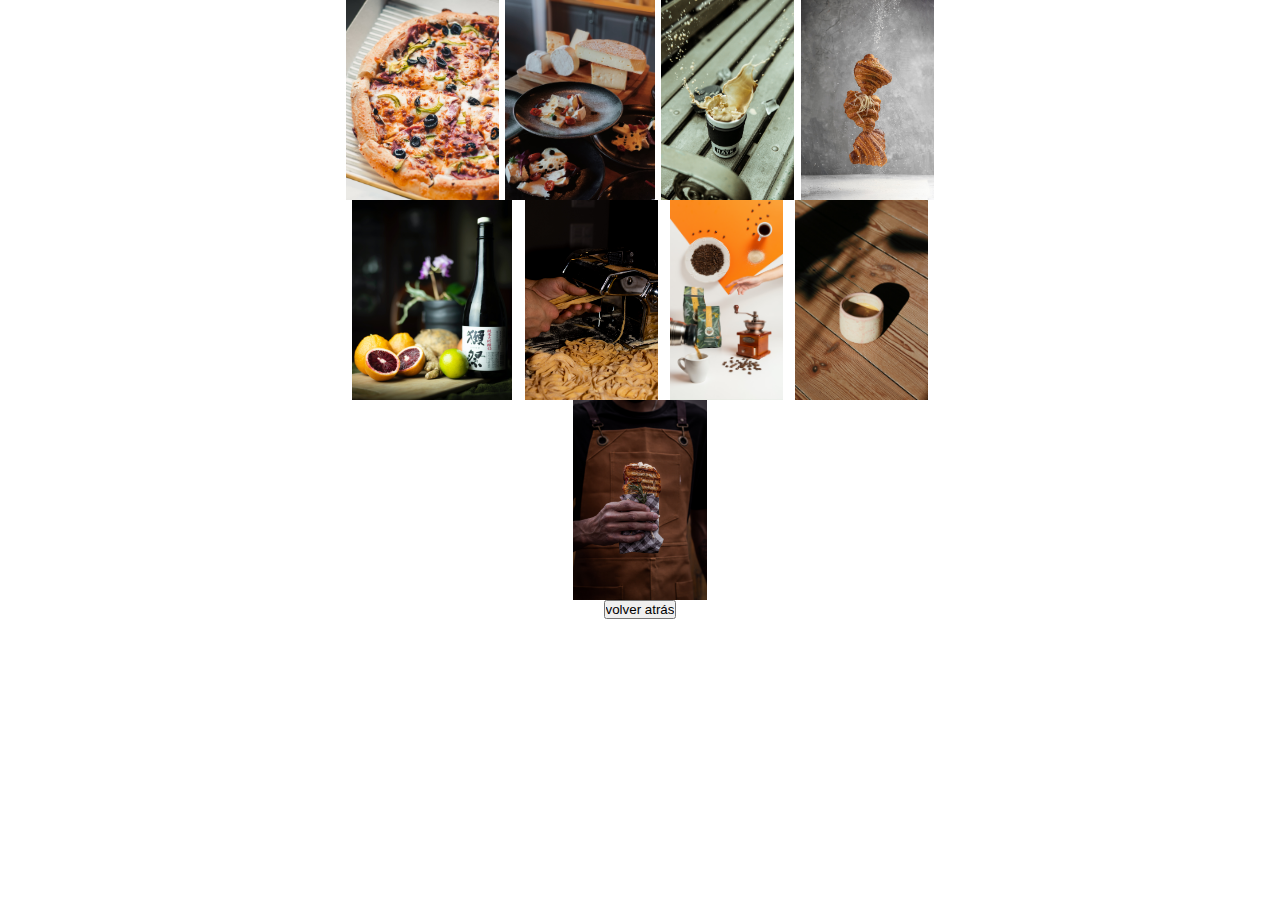
==== Dia1/comida.html @ 2566015d "Commit del reto 4" ====
<!DOCTYPE html>
<html lang="en">
<head>
    <meta charset="UTF-8">
    <meta http-equiv="X-UA-Compatible" content="IE=edge">
    <meta name="viewport" content="width=device-width, initial-scale=1.0">
    <title>Document</title>
    <link rel = "stylesheet" type = "text/css" href="style2.css" >
</head>
<body>

    <figure class = "imagenes">
        <img class = "imagen"  src="fotos/comida1.jpg" alt = "imagen de moda">
        <img class = "imagen"  src="fotos/comida2.jpg" alt = "imagen de moda">
        <img class = "imagen"  src="fotos/comida3.jpg" alt = "imagen de moda">
        <img class = "imagen"  src="fotos/comida4.jpg" alt = "imagen de moda">
        <img class = "imagen"  src="fotos/comida5.jpg" alt = "imagen de moda">
        <img  class = "imagen" src="fotos/comida6.jpg" alt = "imagen de moda">
        <img class = "imagen"  src="fotos/comida7.jpg" alt = "imagen de moda">
        <img  class = "imagen" src="fotos/comida8.jpg" alt = "imagen de moda">
        <img  class = "imagen" src="fotos/comida9.jpg" alt = "imagen de moda">
    </figure>

    <input type="button" onclick="history.back()" name="volver atrás" value="volver atrás">

</body>
</html>
---- Dia1/style2.css ----
* {
    padding: 0px;
    margin: 0px;
    box-sizing: border-box;
}
body{
    display:flex;
    flex-direction: column;
    justify-content: center;
    align-items: center;
}
.imagenes{
    display: flex;
    flex-wrap: wrap;
    width: 600px;  /* No entiendo por qué es 600 si las imagenes las he puesto a 200px, y me salen lineas de 4*/
    justify-content: space-evenly;
}

.imagen{
    display: flex;
    justify-content: center;
    align-items: center;
    max-width: 200px; /*Si el contenedor mide 600px /200px = 3 por línea en vez de 4 como salen */
    max-height: 200px;  /*He ido ajustando los valores para que saliran 4*/
    overflow: hidden;
    cursor: pointer;
}
.imagen:hover {
    cursor: pointer;
    -webkit-transform:scale(1.8);
    transform:scale(1.8);
}
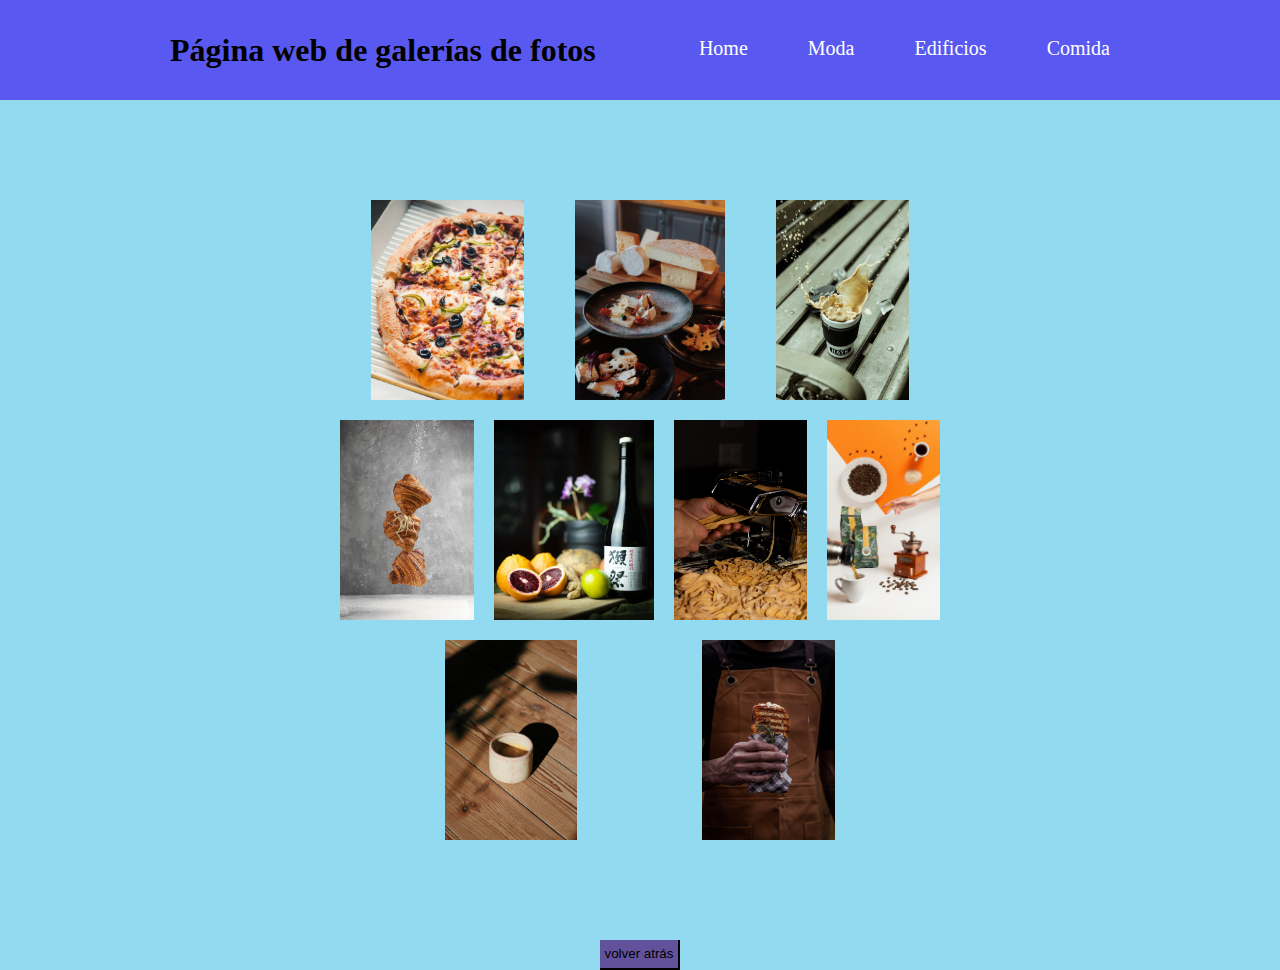
==== commit 1b34a4b7: "Rectificación reto4" ====
--- a/Dia1/comida.html
+++ b/Dia1/comida.html
@@ -8,6 +8,18 @@
     <link rel = "stylesheet" type = "text/css" href="style2.css" >
 </head>
 <body>
+    <main>
+        <header class = "header">
+            <h1 class = "header__titulo">Página web de galerías de fotos</h1>
+
+            <nav class = "menu">
+                <a class = "menu__enlaces" href = "web.html">Home</a>
+                <a class = "menu__enlaces" href="moda.html">Moda</a>
+                <a class = "menu__enlaces" href="edificios.html">Edificios</a>
+                <a class = "menu__enlaces" href="comida.html">Comida</a>
+            </nav>            
+        </header>
+    </main>
 
     <figure class = "imagenes">
         <img class = "imagen"  src="fotos/comida1.jpg" alt = "imagen de moda">
@@ -21,7 +33,8 @@
         <img  class = "imagen" src="fotos/comida9.jpg" alt = "imagen de moda">
     </figure>
 
-    <input type="button" onclick="history.back()" name="volver atrás" value="volver atrás">
+    <input class = "boton" type="button" onclick="history.back()" name="volver atrás" value="volver atrás">
+
 
 </body>
 </html>--- a/Dia1/style2.css
+++ b/Dia1/style2.css
@@ -3,23 +3,60 @@
     margin: 0px;
     box-sizing: border-box;
 }
+.header{
+    display: flex;
+    background-color: rgb(89, 89, 241);
+    justify-content: space-between;
+    align-items: center;
+    height: 100px;
+    width: 100vw;
+    padding: 0px 170px;
+}
+.header__titulo{
+    font-size: 600;
+    color: rgb(0, 0, 0);
+    font-weight: bold;
+}
+.menu{
+    display: flex;
+    gap: 60px;
+}
+.menu__enlaces{
+    text-decoration: none;
+    font-size: 20px;
+    color: white;
+    border-bottom: 3px solid transparent;
+}
+.menu__enlaces:hover{
+    background-color: rgb(219, 219, 219);
+    border: 1px solid rgb(219, 219, 221);
+    border-radius: 5px;
+    height: 30px;
+    color: black;
+}
 body{
     display:flex;
+    background-color: rgb(146, 218, 240);
     flex-direction: column;
     justify-content: center;
     align-items: center;
+    align-content: space-between;
 }
 .imagenes{
     display: flex;
     flex-wrap: wrap;
     width: 600px;  /* No entiendo por qué es 600 si las imagenes las he puesto a 200px, y me salen lineas de 4*/
     justify-content: space-evenly;
+    align-content: center;
+    margin: 100px;
+    gap: 20px;
 }
 
 .imagen{
     display: flex;
     justify-content: center;
     align-items: center;
+
     max-width: 200px; /*Si el contenedor mide 600px /200px = 3 por línea en vez de 4 como salen */
     max-height: 200px;  /*He ido ajustando los valores para que saliran 4*/
     overflow: hidden;
@@ -30,3 +67,17 @@
     -webkit-transform:scale(1.8);
     transform:scale(1.8);
 }
+
+.boton{
+    width: 80px;
+    height: 30px;
+    background-color: #62529c;
+    border-top: none;
+    border-left: none;
+}
+.boton:hover{
+    -webkit-transform: scale(1.2);
+    -ms-transform: scale(1.2);
+    transform: scale(1.2);
+    cursor: pointer;
+}
